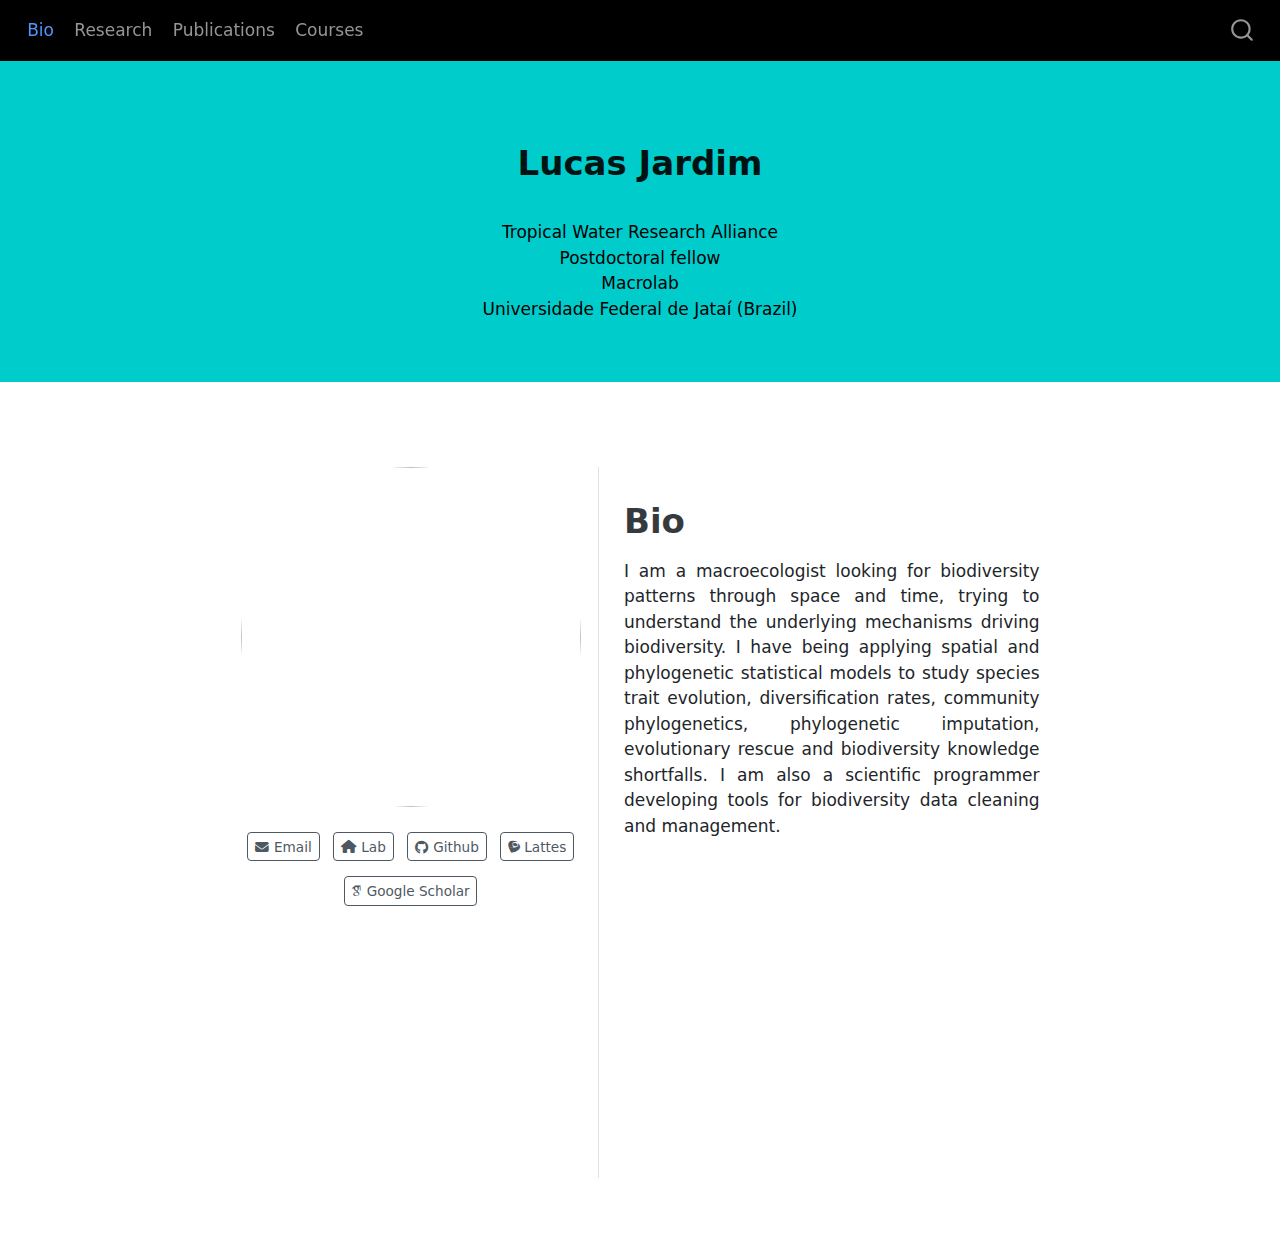
==== docs/index.html @ 2cfba932 "updating site" ====
<!DOCTYPE html>
<html xmlns="http://www.w3.org/1999/xhtml" lang="en" xml:lang="en"><head>

<meta charset="utf-8">
<meta name="generator" content="quarto-1.3.340">

<meta name="viewport" content="width=device-width, initial-scale=1.0, user-scalable=yes">


<title></title>
<style>
code{white-space: pre-wrap;}
span.smallcaps{font-variant: small-caps;}
div.columns{display: flex; gap: min(4vw, 1.5em);}
div.column{flex: auto; overflow-x: auto;}
div.hanging-indent{margin-left: 1.5em; text-indent: -1.5em;}
ul.task-list{list-style: none;}
ul.task-list li input[type="checkbox"] {
  width: 0.8em;
  margin: 0 0.8em 0.2em -1em; /* quarto-specific, see https://github.com/quarto-dev/quarto-cli/issues/4556 */ 
  vertical-align: middle;
}
</style>


<script src="site_libs/quarto-nav/quarto-nav.js"></script>
<script src="site_libs/quarto-nav/headroom.min.js"></script>
<script src="site_libs/clipboard/clipboard.min.js"></script>
<script src="site_libs/quarto-search/autocomplete.umd.js"></script>
<script src="site_libs/quarto-search/fuse.min.js"></script>
<script src="site_libs/quarto-search/quarto-search.js"></script>
<meta name="quarto:offset" content="./">
<script src="site_libs/quarto-html/quarto.js"></script>
<script src="site_libs/quarto-html/popper.min.js"></script>
<script src="site_libs/quarto-html/tippy.umd.min.js"></script>
<link href="site_libs/quarto-html/tippy.css" rel="stylesheet">
<link href="site_libs/quarto-html/quarto-syntax-highlighting.css" rel="stylesheet" id="quarto-text-highlighting-styles">
<script src="site_libs/bootstrap/bootstrap.min.js"></script>
<link href="site_libs/bootstrap/bootstrap-icons.css" rel="stylesheet">
<link href="site_libs/bootstrap/bootstrap.min.css" rel="stylesheet" id="quarto-bootstrap" data-mode="light">
<link href="site_libs/quarto-contrib/fontawesome6-0.1.0/all.css" rel="stylesheet">
<link href="site_libs/quarto-contrib/fontawesome6-0.1.0/latex-fontsize.css" rel="stylesheet">
<link href="site_libs/quarto-contrib/academicons-1.9.2/all.css" rel="stylesheet">
<link href="site_libs/quarto-contrib/academicons-1.9.2/size.css" rel="stylesheet">
<script id="quarto-search-options" type="application/json">{
  "location": "navbar",
  "copy-button": false,
  "collapse-after": 3,
  "panel-placement": "end",
  "type": "overlay",
  "limit": 20,
  "language": {
    "search-no-results-text": "No results",
    "search-matching-documents-text": "matching documents",
    "search-copy-link-title": "Copy link to search",
    "search-hide-matches-text": "Hide additional matches",
    "search-more-match-text": "more match in this document",
    "search-more-matches-text": "more matches in this document",
    "search-clear-button-title": "Clear",
    "search-detached-cancel-button-title": "Cancel",
    "search-submit-button-title": "Submit"
  }
}</script>
<style>

      .quarto-title-block .quarto-title-banner h1,
      .quarto-title-block .quarto-title-banner h2,
      .quarto-title-block .quarto-title-banner h3,
      .quarto-title-block .quarto-title-banner h4,
      .quarto-title-block .quarto-title-banner h5,
      .quarto-title-block .quarto-title-banner h6
      {
        color: #000000;
      }

      .quarto-title-block .quarto-title-banner {
        color: #000000;
background: #00CCCC;
      }
</style>


<link rel="stylesheet" href="styles.css">
</head>

<body class="nav-fixed fullcontent">

<div id="quarto-search-results"></div>
  <header id="quarto-header" class="headroom fixed-top">
    <nav class="navbar navbar-expand-lg navbar-dark ">
      <div class="navbar-container container-fluid">
            <div id="quarto-search" class="" title="Search"></div>
          <button class="navbar-toggler" type="button" data-bs-toggle="collapse" data-bs-target="#navbarCollapse" aria-controls="navbarCollapse" aria-expanded="false" aria-label="Toggle navigation" onclick="if (window.quartoToggleHeadroom) { window.quartoToggleHeadroom(); }">
  <span class="navbar-toggler-icon"></span>
</button>
          <div class="collapse navbar-collapse" id="navbarCollapse">
            <ul class="navbar-nav navbar-nav-scroll me-auto">
  <li class="nav-item">
    <a class="nav-link active" href="./index.html" rel="" target="" aria-current="page">
 <span class="menu-text">Bio</span></a>
  </li>  
  <li class="nav-item">
    <a class="nav-link" href="./research.html" rel="" target="">
 <span class="menu-text">Research</span></a>
  </li>  
  <li class="nav-item">
    <a class="nav-link" href="./publications.html" rel="" target="">
 <span class="menu-text">Publications</span></a>
  </li>  
  <li class="nav-item">
    <a class="nav-link" href="./courses.html" rel="" target="">
 <span class="menu-text">Courses</span></a>
  </li>  
</ul>
            <div class="quarto-navbar-tools ms-auto">
</div>
          </div> <!-- /navcollapse -->
      </div> <!-- /container-fluid -->
    </nav>
</header>
<!-- content -->
<header id="title-block-header" class="quarto-title-block default page-columns page-full">
  <div class="quarto-title-banner page-columns page-full">
    <div class="quarto-title column-body">
      <h1 class="title"><center><br>
Lucas Jardim<br>
<center></center></center></h1>
            <p class="subtitle lead"></p><center><br>
Tropical Water Research Alliance<br>Postdoctoral fellow<br>Macrolab<br>Universidade Federal de Jataí (Brazil)<br>
</center><p></p>
                      </div>
  </div>
  <div class="quarto-title-meta">
    </div>
  </header><div id="quarto-content" class="quarto-container page-columns page-rows-contents page-layout-article page-navbar">
<!-- sidebar -->
<!-- margin-sidebar -->
    
<!-- main -->
<div class="quarto-about-trestles">
  <div class="about-entity">
    <img src="img/InShot_20230509_163652419.jpg" class="about-image
  round " style="height: 20em; width: 20em;">

    <div class="about-links">
  <a href="mailto:lucas.ljardim9@gmail.com" class="about-link" rel="" target="">
     <span class="about-link-text"><i class="fa-solid fa-envelope" aria-label="envelope"></i> Email</span>
  </a>
  <a href="https://www.macrolabecologia.com/" class="about-link" rel="" target="">
     <span class="about-link-text"><i class="fa-solid fa-house" aria-label="house"></i> Lab</span>
  </a>
  <a href="https://github.com/lucas-jardim" class="about-link" rel="" target="">
     <span class="about-link-text"><i class="fa-brands fa-github" aria-label="github"></i> Github</span>
  </a>
  <a href="https://buscatextual.cnpq.br/buscatextual/visualizacv.do?id=K4209913E0&amp;tokenCaptchar=[base64]" class="about-link" rel="" target="">
     <span class="about-link-text"><i class="ai  ai-lattes"></i> Lattes</span>
  </a>
  <a href="https://scholar.google.com/citations?user=5veaHzkAAAAJ&amp;hl=pt-BR&amp;oi=ao" class="about-link" rel="" target="">
     <span class="about-link-text"><i class="ai  ai-google-scholar"></i> Google Scholar</span>
  </a>
</div>
  </div>
  <div class="about-contents"><main class="content quarto-banner-title-block" id="quarto-document-content">
<section id="bio" class="level1">
<h1>Bio</h1>
<p>I am a macroecologist looking for biodiversity patterns through space and time, trying to understand the underlying mechanisms driving biodiversity. I have being applying spatial and phylogenetic statistical models to study species trait evolution, diversification rates, community phylogenetics, phylogenetic imputation, evolutionary rescue and biodiversity knowledge shortfalls. I am also a scientific programmer developing tools for biodiversity data cleaning and management.</p>


</section>
</main></div>
</div>
 <!-- /main -->
<script id="quarto-html-after-body" type="application/javascript">
window.document.addEventListener("DOMContentLoaded", function (event) {
  const toggleBodyColorMode = (bsSheetEl) => {
    const mode = bsSheetEl.getAttribute("data-mode");
    const bodyEl = window.document.querySelector("body");
    if (mode === "dark") {
      bodyEl.classList.add("quarto-dark");
      bodyEl.classList.remove("quarto-light");
    } else {
      bodyEl.classList.add("quarto-light");
      bodyEl.classList.remove("quarto-dark");
    }
  }
  const toggleBodyColorPrimary = () => {
    const bsSheetEl = window.document.querySelector("link#quarto-bootstrap");
    if (bsSheetEl) {
      toggleBodyColorMode(bsSheetEl);
    }
  }
  toggleBodyColorPrimary();  
  const isCodeAnnotation = (el) => {
    for (const clz of el.classList) {
      if (clz.startsWith('code-annotation-')) {                     
        return true;
      }
    }
    return false;
  }
  const clipboard = new window.ClipboardJS('.code-copy-button', {
    text: function(trigger) {
      const codeEl = trigger.previousElementSibling.cloneNode(true);
      for (const childEl of codeEl.children) {
        if (isCodeAnnotation(childEl)) {
          childEl.remove();
        }
      }
      return codeEl.innerText;
    }
  });
  clipboard.on('success', function(e) {
    // button target
    const button = e.trigger;
    // don't keep focus
    button.blur();
    // flash "checked"
    button.classList.add('code-copy-button-checked');
    var currentTitle = button.getAttribute("title");
    button.setAttribute("title", "Copied!");
    let tooltip;
    if (window.bootstrap) {
      button.setAttribute("data-bs-toggle", "tooltip");
      button.setAttribute("data-bs-placement", "left");
      button.setAttribute("data-bs-title", "Copied!");
      tooltip = new bootstrap.Tooltip(button, 
        { trigger: "manual", 
          customClass: "code-copy-button-tooltip",
          offset: [0, -8]});
      tooltip.show();    
    }
    setTimeout(function() {
      if (tooltip) {
        tooltip.hide();
        button.removeAttribute("data-bs-title");
        button.removeAttribute("data-bs-toggle");
        button.removeAttribute("data-bs-placement");
      }
      button.setAttribute("title", currentTitle);
      button.classList.remove('code-copy-button-checked');
    }, 1000);
    // clear code selection
    e.clearSelection();
  });
  function tippyHover(el, contentFn) {
    const config = {
      allowHTML: true,
      content: contentFn,
      maxWidth: 500,
      delay: 100,
      arrow: false,
      appendTo: function(el) {
          return el.parentElement;
      },
      interactive: true,
      interactiveBorder: 10,
      theme: 'quarto',
      placement: 'bottom-start'
    };
    window.tippy(el, config); 
  }
  const noterefs = window.document.querySelectorAll('a[role="doc-noteref"]');
  for (var i=0; i<noterefs.length; i++) {
    const ref = noterefs[i];
    tippyHover(ref, function() {
      // use id or data attribute instead here
      let href = ref.getAttribute('data-footnote-href') || ref.getAttribute('href');
      try { href = new URL(href).hash; } catch {}
      const id = href.replace(/^#\/?/, "");
      const note = window.document.getElementById(id);
      return note.innerHTML;
    });
  }
      let selectedAnnoteEl;
      const selectorForAnnotation = ( cell, annotation) => {
        let cellAttr = 'data-code-cell="' + cell + '"';
        let lineAttr = 'data-code-annotation="' +  annotation + '"';
        const selector = 'span[' + cellAttr + '][' + lineAttr + ']';
        return selector;
      }
      const selectCodeLines = (annoteEl) => {
        const doc = window.document;
        const targetCell = annoteEl.getAttribute("data-target-cell");
        const targetAnnotation = annoteEl.getAttribute("data-target-annotation");
        const annoteSpan = window.document.querySelector(selectorForAnnotation(targetCell, targetAnnotation));
        const lines = annoteSpan.getAttribute("data-code-lines").split(",");
        const lineIds = lines.map((line) => {
          return targetCell + "-" + line;
        })
        let top = null;
        let height = null;
        let parent = null;
        if (lineIds.length > 0) {
            //compute the position of the single el (top and bottom and make a div)
            const el = window.document.getElementById(lineIds[0]);
            top = el.offsetTop;
            height = el.offsetHeight;
            parent = el.parentElement.parentElement;
          if (lineIds.length > 1) {
            const lastEl = window.document.getElementById(lineIds[lineIds.length - 1]);
            const bottom = lastEl.offsetTop + lastEl.offsetHeight;
            height = bottom - top;
          }
          if (top !== null && height !== null && parent !== null) {
            // cook up a div (if necessary) and position it 
            let div = window.document.getElementById("code-annotation-line-highlight");
            if (div === null) {
              div = window.document.createElement("div");
              div.setAttribute("id", "code-annotation-line-highlight");
              div.style.position = 'absolute';
              parent.appendChild(div);
            }
            div.style.top = top - 2 + "px";
            div.style.height = height + 4 + "px";
            let gutterDiv = window.document.getElementById("code-annotation-line-highlight-gutter");
            if (gutterDiv === null) {
              gutterDiv = window.document.createElement("div");
              gutterDiv.setAttribute("id", "code-annotation-line-highlight-gutter");
              gutterDiv.style.position = 'absolute';
              const codeCell = window.document.getElementById(targetCell);
              const gutter = codeCell.querySelector('.code-annotation-gutter');
              gutter.appendChild(gutterDiv);
            }
            gutterDiv.style.top = top - 2 + "px";
            gutterDiv.style.height = height + 4 + "px";
          }
          selectedAnnoteEl = annoteEl;
        }
      };
      const unselectCodeLines = () => {
        const elementsIds = ["code-annotation-line-highlight", "code-annotation-line-highlight-gutter"];
        elementsIds.forEach((elId) => {
          const div = window.document.getElementById(elId);
          if (div) {
            div.remove();
          }
        });
        selectedAnnoteEl = undefined;
      };
      // Attach click handler to the DT
      const annoteDls = window.document.querySelectorAll('dt[data-target-cell]');
      for (const annoteDlNode of annoteDls) {
        annoteDlNode.addEventListener('click', (event) => {
          const clickedEl = event.target;
          if (clickedEl !== selectedAnnoteEl) {
            unselectCodeLines();
            const activeEl = window.document.querySelector('dt[data-target-cell].code-annotation-active');
            if (activeEl) {
              activeEl.classList.remove('code-annotation-active');
            }
            selectCodeLines(clickedEl);
            clickedEl.classList.add('code-annotation-active');
          } else {
            // Unselect the line
            unselectCodeLines();
            clickedEl.classList.remove('code-annotation-active');
          }
        });
      }
  const findCites = (el) => {
    const parentEl = el.parentElement;
    if (parentEl) {
      const cites = parentEl.dataset.cites;
      if (cites) {
        return {
          el,
          cites: cites.split(' ')
        };
      } else {
        return findCites(el.parentElement)
      }
    } else {
      return undefined;
    }
  };
  var bibliorefs = window.document.querySelectorAll('a[role="doc-biblioref"]');
  for (var i=0; i<bibliorefs.length; i++) {
    const ref = bibliorefs[i];
    const citeInfo = findCites(ref);
    if (citeInfo) {
      tippyHover(citeInfo.el, function() {
        var popup = window.document.createElement('div');
        citeInfo.cites.forEach(function(cite) {
          var citeDiv = window.document.createElement('div');
          citeDiv.classList.add('hanging-indent');
          citeDiv.classList.add('csl-entry');
          var biblioDiv = window.document.getElementById('ref-' + cite);
          if (biblioDiv) {
            citeDiv.innerHTML = biblioDiv.innerHTML;
          }
          popup.appendChild(citeDiv);
        });
        return popup.innerHTML;
      });
    }
  }
});
</script>
</div> <!-- /content -->



</body></html>
---- docs/site_libs/quarto-html/tippy.css ----
.tippy-box[data-animation=fade][data-state=hidden]{opacity:0}[data-tippy-root]{max-width:calc(100vw - 10px)}.tippy-box{position:relative;background-color:#333;color:#fff;border-radius:4px;font-size:14px;line-height:1.4;white-space:normal;outline:0;transition-property:transform,visibility,opacity}.tippy-box[data-placement^=top]>.tippy-arrow{bottom:0}.tippy-box[data-placement^=top]>.tippy-arrow:before{bottom:-7px;left:0;border-width:8px 8px 0;border-top-color:initial;transform-origin:center top}.tippy-box[data-placement^=bottom]>.tippy-arrow{top:0}.tippy-box[data-placement^=bottom]>.tippy-arrow:before{top:-7px;left:0;border-width:0 8px 8px;border-bottom-color:initial;transform-origin:center bottom}.tippy-box[data-placement^=left]>.tippy-arrow{right:0}.tippy-box[data-placement^=left]>.tippy-arrow:before{border-width:8px 0 8px 8px;border-left-color:initial;right:-7px;transform-origin:center left}.tippy-box[data-placement^=right]>.tippy-arrow{left:0}.tippy-box[data-placement^=right]>.tippy-arrow:before{left:-7px;border-width:8px 8px 8px 0;border-right-color:initial;transform-origin:center right}.tippy-box[data-inertia][data-state=visible]{transition-timing-function:cubic-bezier(.54,1.5,.38,1.11)}.tippy-arrow{width:16px;height:16px;color:#333}.tippy-arrow:before{content:"";position:absolute;border-color:transparent;border-style:solid}.tippy-content{position:relative;padding:5px 9px;z-index:1}
---- docs/site_libs/quarto-html/quarto-syntax-highlighting.css ----
/* quarto syntax highlight colors */
:root {
  --quarto-hl-ot-color: #003B4F;
  --quarto-hl-at-color: #657422;
  --quarto-hl-ss-color: #20794D;
  --quarto-hl-an-color: #5E5E5E;
  --quarto-hl-fu-color: #4758AB;
  --quarto-hl-st-color: #20794D;
  --quarto-hl-cf-color: #003B4F;
  --quarto-hl-op-color: #5E5E5E;
  --quarto-hl-er-color: #AD0000;
  --quarto-hl-bn-color: #AD0000;
  --quarto-hl-al-color: #AD0000;
  --quarto-hl-va-color: #111111;
  --quarto-hl-bu-color: inherit;
  --quarto-hl-ex-color: inherit;
  --quarto-hl-pp-color: #AD0000;
  --quarto-hl-in-color: #5E5E5E;
  --quarto-hl-vs-color: #20794D;
  --quarto-hl-wa-color: #5E5E5E;
  --quarto-hl-do-color: #5E5E5E;
  --quarto-hl-im-color: #00769E;
  --quarto-hl-ch-color: #20794D;
  --quarto-hl-dt-color: #AD0000;
  --quarto-hl-fl-color: #AD0000;
  --quarto-hl-co-color: #5E5E5E;
  --quarto-hl-cv-color: #5E5E5E;
  --quarto-hl-cn-color: #8f5902;
  --quarto-hl-sc-color: #5E5E5E;
  --quarto-hl-dv-color: #AD0000;
  --quarto-hl-kw-color: #003B4F;
}

/* other quarto variables */
:root {
  --quarto-font-monospace: SFMono-Regular, Menlo, Monaco, Consolas, "Liberation Mono", "Courier New", monospace;
}

pre > code.sourceCode > span {
  color: #003B4F;
}

code span {
  color: #003B4F;
}

code.sourceCode > span {
  color: #003B4F;
}

div.sourceCode,
div.sourceCode pre.sourceCode {
  color: #003B4F;
}

code span.ot {
  color: #003B4F;
  font-style: inherit;
}

code span.at {
  color: #657422;
  font-style: inherit;
}

code span.ss {
  color: #20794D;
  font-style: inherit;
}

code span.an {
  color: #5E5E5E;
  font-style: inherit;
}

code span.fu {
  color: #4758AB;
  font-style: inherit;
}

code span.st {
  color: #20794D;
  font-style: inherit;
}

code span.cf {
  color: #003B4F;
  font-style: inherit;
}

code span.op {
  color: #5E5E5E;
  font-style: inherit;
}

code span.er {
  color: #AD0000;
  font-style: inherit;
}

code span.bn {
  color: #AD0000;
  font-style: inherit;
}

code span.al {
  color: #AD0000;
  font-style: inherit;
}

code span.va {
  color: #111111;
  font-style: inherit;
}

code span.bu {
  font-style: inherit;
}

code span.ex {
  font-style: inherit;
}

code span.pp {
  color: #AD0000;
  font-style: inherit;
}

code span.in {
  color: #5E5E5E;
  font-style: inherit;
}

code span.vs {
  color: #20794D;
  font-style: inherit;
}

code span.wa {
  color: #5E5E5E;
  font-style: italic;
}

code span.do {
  color: #5E5E5E;
  font-style: italic;
}

code span.im {
  color: #00769E;
  font-style: inherit;
}

code span.ch {
  color: #20794D;
  font-style: inherit;
}

code span.dt {
  color: #AD0000;
  font-style: inherit;
}

code span.fl {
  color: #AD0000;
  font-style: inherit;
}

code span.co {
  color: #5E5E5E;
  font-style: inherit;
}

code span.cv {
  color: #5E5E5E;
  font-style: italic;
}

code span.cn {
  color: #8f5902;
  font-style: inherit;
}

code span.sc {
  color: #5E5E5E;
  font-style: inherit;
}

code span.dv {
  color: #AD0000;
  font-style: inherit;
}

code span.kw {
  color: #003B4F;
  font-style: inherit;
}

.prevent-inlining {
  content: "</";
}

/*# sourceMappingURL=debc5d5d77c3f9108843748ff7464032.css.map */
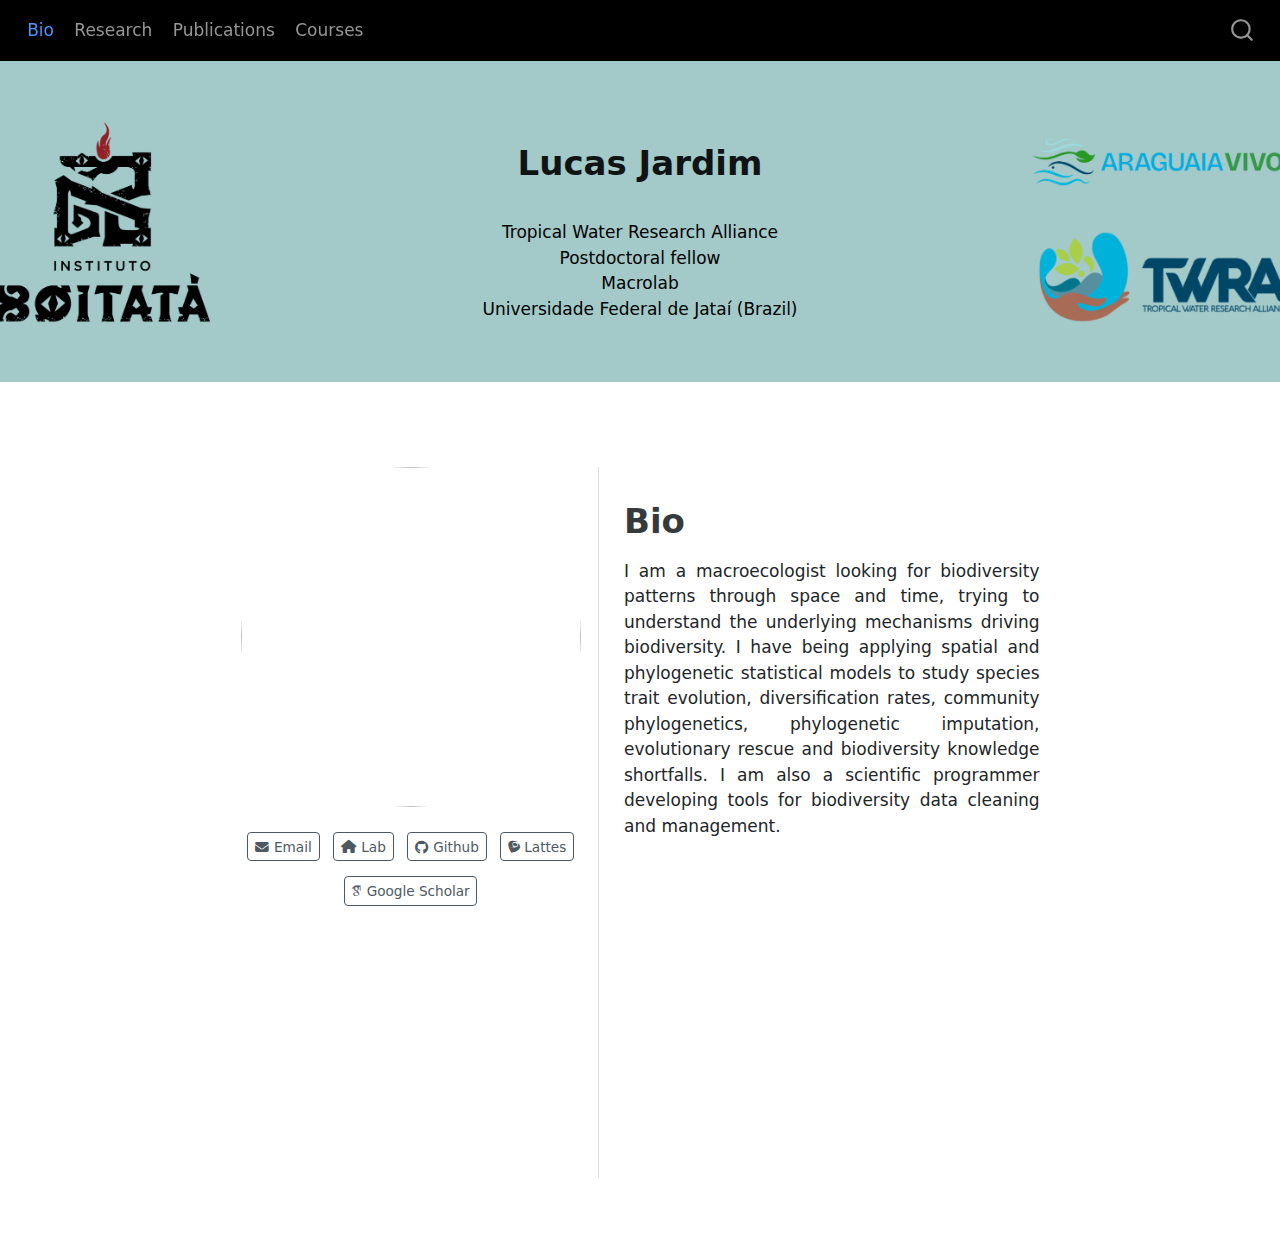
==== commit 45df012e: "logos" ====
--- a/docs/index.html
+++ b/docs/index.html
@@ -75,7 +75,7 @@
 
       .quarto-title-block .quarto-title-banner {
         color: #000000;
-background: #00CCCC;
+background: #a3c9c9;
       }
 </style>
 
--- a/docs/styles.css
+++ b/docs/styles.css
@@ -2,3 +2,15 @@
 body {
   text-align:justify
   } 
+  
+  
+ .quarto-title-block .quarto-title-banner {
+  background-image: url(img/logos.png);
+  background-size: 1300px;
+  background-position: center;
+  background-repeat: no-repeat
+ 
+} 
+
+
+ 
